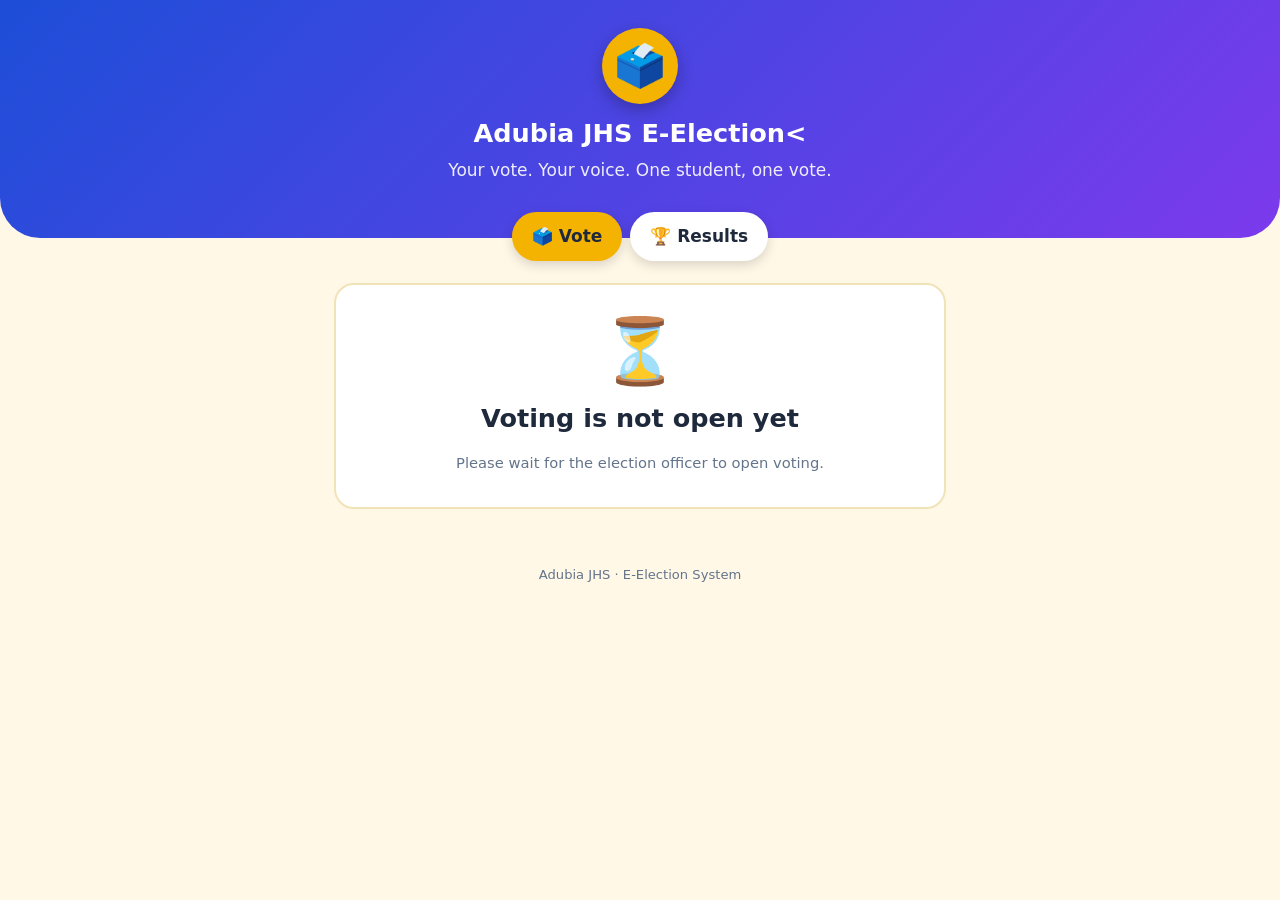
==== index.html @ fd991176 "Add files via upload" ====
<!DOCTYPE html>
<html lang="en">
<head>
<meta charset="utf-8">
<meta name="viewport" content="width=device-width, initial-scale=1, viewport-fit=cover">
<title>Vote – Adubia JHS E-Election</title>
<link rel="stylesheet" href="voter.css">
</head>
<body>
<section class="hero">
  <div class="badge">🗳️</div>
  <h1>Adubia JHS E-Election<</h1>
  <p>Your vote. Your voice. One student, one vote.</p>
</section>
<nav id="nav"></nav>
<main id="app"></main>
<footer>Adubia JHS · E-Election System</footer>
<script src="data.js"></script>
<script src="voter.js"></script>
</body>
</html>
---- voter.css ----
/* VOTER PAGE – friendly, colourful, mobile-first */
:root{--blue:#1d4ed8;--gold:#f5b301;--green:#16a34a;--red:#dc2626;--ink:#1e293b;--mut:#64748b;--bg:#fff8e7;--card:#fff;--bd:#f1e3b8}
*{box-sizing:border-box}html,body{margin:0}
body{background:var(--bg);color:var(--ink);font:17px/1.5 "Trebuchet MS",system-ui,sans-serif;padding-bottom:env(safe-area-inset-bottom,0)}
.hero{background:linear-gradient(135deg,#1d4ed8,#7c3aed);color:#fff;text-align:center;padding:calc(28px + env(safe-area-inset-top,0px)) 16px 54px;border-radius:0 0 40px 40px}
.badge{font-size:2.6rem;background:var(--gold);width:76px;height:76px;border-radius:50%;display:flex;align-items:center;justify-content:center;margin:0 auto 10px;box-shadow:0 6px 16px rgba(0,0,0,.25)}
.hero h1{margin:0;font-size:1.6rem}.hero p{margin:6px 0 0;opacity:.9}
nav{display:flex;justify-content:center;gap:8px;margin:-26px auto 10px;position:relative}
nav button{border:0;background:#fff;color:var(--ink);padding:12px 20px;border-radius:30px;font:inherit;font-weight:700;cursor:pointer;box-shadow:0 4px 12px rgba(0,0,0,.15)}
nav button.on{background:var(--gold)}
main{max-width:640px;margin:0 auto;padding:12px 14px 30px}
.card{background:var(--card);border:2px solid var(--bd);border-radius:20px;padding:18px;margin-bottom:16px}
h2,h3{margin:0 0 8px}label.f{display:block;font-weight:700;margin:12px 0 5px}
input,select{width:100%;padding:13px;border:2px solid #e2e8f0;border-radius:12px;font:inherit;background:#fff;color:var(--ink)}
input:focus,select:focus{outline:none;border-color:var(--blue)}
.btn{display:block;width:100%;background:var(--blue);color:#fff;border:0;padding:15px;border-radius:14px;font:inherit;font-weight:700;margin-top:16px;cursor:pointer}
.btn.gold{background:var(--gold);color:#1e293b}.btn.ghost{background:#e2e8f0;color:var(--ink)}
.mut{color:var(--mut);font-size:.92rem}.err{background:#fee2e2;color:#991b1b;padding:10px 12px;border-radius:10px;margin-top:12px}
.steps{display:flex;gap:6px;margin-bottom:12px}.steps span{flex:1;height:8px;border-radius:4px;background:#e2e8f0}.steps span.on{background:var(--blue)}
.cands{display:grid;grid-template-columns:repeat(auto-fill,minmax(140px,1fr));gap:10px}
.cand{position:relative;display:block;text-align:center;border:3px solid #e2e8f0;border-radius:16px;padding:14px 8px;cursor:pointer}
.cand input{position:absolute;opacity:0}
.cand:has(input:checked){border-color:var(--green);background:#f0fdf4}
.cand:has(input:checked)::after{content:"✔";position:absolute;top:6px;right:10px;color:var(--green);font-weight:800}
.cand .av{width:84px;height:84px;font-size:1.6rem;margin:0 auto 8px}.cand b{display:block;font-size:.98rem}
.av{width:56px;height:56px;border-radius:50%;object-fit:cover;background:var(--blue);color:#fff;display:flex;align-items:center;justify-content:center;font-weight:800;flex:none}
.thanks{text-align:center}.thanks .big{font-size:4rem}
.res{display:flex;align-items:center;gap:10px;margin:10px 0}.res .g{flex:1;min-width:0}
.track{height:12px;border-radius:6px;background:#e2e8f0;overflow:hidden;margin-top:4px}.track i{display:block;height:100%;background:#94a3b8;border-radius:6px}
.res.win .track i{background:var(--green)}.res.win .nm{font-weight:800}
.crown{background:var(--gold);color:#1e293b;border-radius:10px;font-size:.72rem;padding:1px 8px;margin-left:6px;font-weight:800}
footer{text-align:center;color:var(--mut);font-size:.82rem;padding:10px 0 24px}
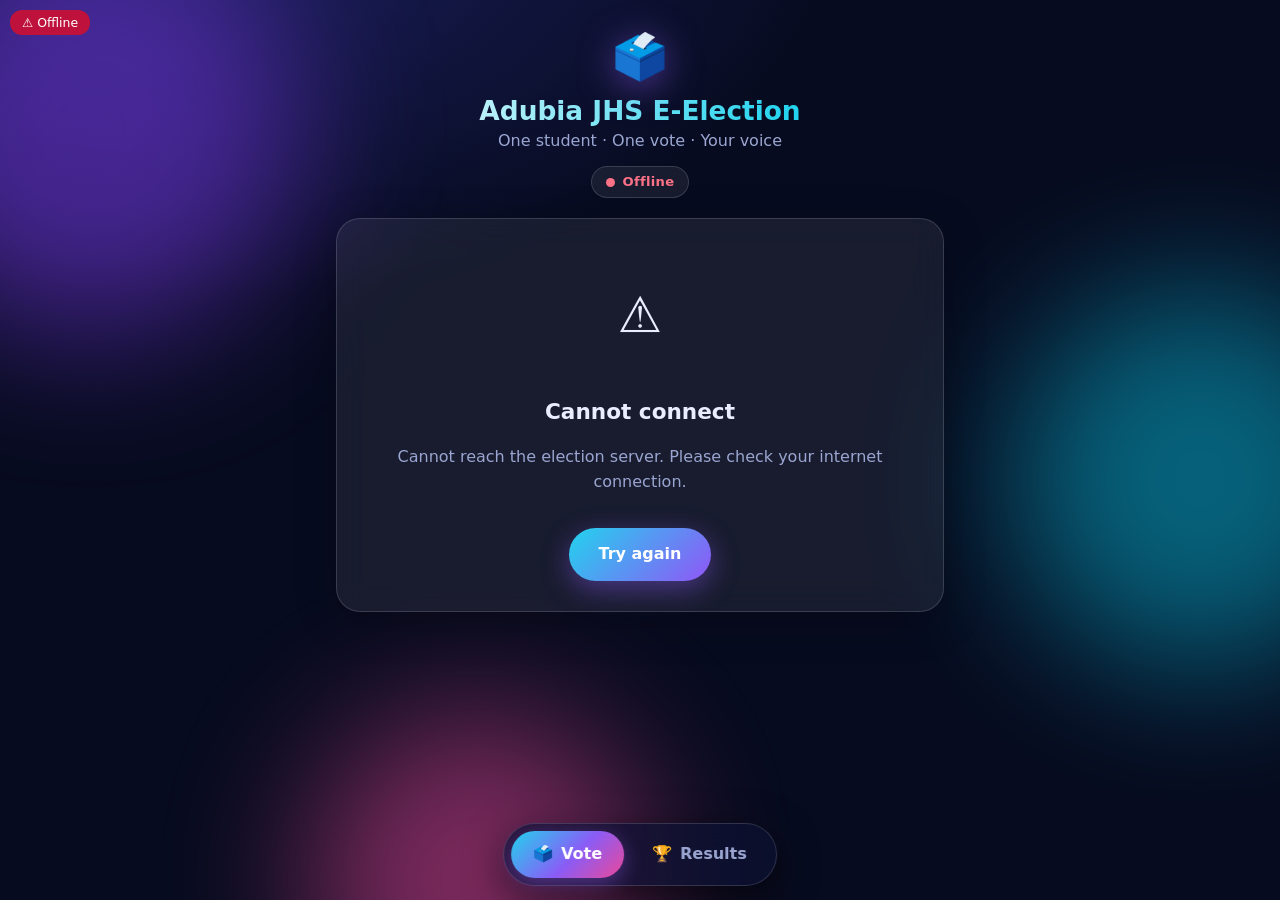
==== commit bd7f6531: "Add files via upload" ====
--- a/index.html
+++ b/index.html
@@ -1,21 +1,22 @@
 <!DOCTYPE html>
-<html lang="en">
-<head>
-<meta charset="utf-8">
+<html lang="en"><head><meta charset="utf-8">
 <meta name="viewport" content="width=device-width, initial-scale=1, viewport-fit=cover">
-<title>Vote – Adubia JHS E-Election</title>
-<link rel="stylesheet" href="voter.css">
-</head>
-<body>
-<section class="hero">
-  <div class="badge">🗳️</div>
-  <h1>Adubia JHS E-Election<</h1>
-  <p>Your vote. Your voice. One student, one vote.</p>
-</section>
-<nav id="nav"></nav>
-<main id="app"></main>
-<footer>Adubia JHS · E-Election System</footer>
-<script src="data.js"></script>
-<script src="voter.js"></script>
-</body>
-</html>
+<meta name="theme-color" content="#070b1f">
+<title>Vote – Adubia JHS Election</title>
+<link rel="stylesheet" href="voter.css?v=3"></head>
+<body data-page="voter">
+<div class="bg"><span class="orb o1"></span><span class="orb o2"></span><span class="orb o3"></span></div>
+<div class="shell">
+  <header class="hero">
+    <div class="logo">🗳️</div>
+    <h1 id="ttl" class="shimmer">Adubia JHS E-Election</h1>
+    <p>One student · One vote · Your voice</p>
+    <div id="live" class="livepill wait"><i></i>Connecting</div>
+  </header>
+  <main id="app"></main>
+
+</div>
+<nav id="nav" class="dock"></nav>
+<script src="data.js?v=3"></script>
+<script src="voter.js?v=3"></script>
+</body></html>
--- a/voter.css
+++ b/voter.css
@@ -1,32 +1,118 @@
-/* VOTER PAGE – friendly, colourful, mobile-first */
-:root{--blue:#1d4ed8;--gold:#f5b301;--green:#16a34a;--red:#dc2626;--ink:#1e293b;--mut:#64748b;--bg:#fff8e7;--card:#fff;--bd:#f1e3b8}
+:root{--ink:#e9edff;--mut:#9aa6d1;--glass:rgba(255,255,255,.07);--line:rgba(255,255,255,.15);--c1:#22d3ee;--c2:#8b5cf6;--c3:#ec4899;--gold:#fbbf24;--ok:#34d399;--bad:#fb7185;--grad:linear-gradient(135deg,#22d3ee,#8b5cf6 55%,#ec4899)}
 *{box-sizing:border-box}html,body{margin:0}
-body{background:var(--bg);color:var(--ink);font:17px/1.5 "Trebuchet MS",system-ui,sans-serif;padding-bottom:env(safe-area-inset-bottom,0)}
-.hero{background:linear-gradient(135deg,#1d4ed8,#7c3aed);color:#fff;text-align:center;padding:calc(28px + env(safe-area-inset-top,0px)) 16px 54px;border-radius:0 0 40px 40px}
-.badge{font-size:2.6rem;background:var(--gold);width:76px;height:76px;border-radius:50%;display:flex;align-items:center;justify-content:center;margin:0 auto 10px;box-shadow:0 6px 16px rgba(0,0,0,.25)}
-.hero h1{margin:0;font-size:1.6rem}.hero p{margin:6px 0 0;opacity:.9}
-nav{display:flex;justify-content:center;gap:8px;margin:-26px auto 10px;position:relative}
-nav button{border:0;background:#fff;color:var(--ink);padding:12px 20px;border-radius:30px;font:inherit;font-weight:700;cursor:pointer;box-shadow:0 4px 12px rgba(0,0,0,.15)}
-nav button.on{background:var(--gold)}
-main{max-width:640px;margin:0 auto;padding:12px 14px 30px}
-.card{background:var(--card);border:2px solid var(--bd);border-radius:20px;padding:18px;margin-bottom:16px}
-h2,h3{margin:0 0 8px}label.f{display:block;font-weight:700;margin:12px 0 5px}
-input,select{width:100%;padding:13px;border:2px solid #e2e8f0;border-radius:12px;font:inherit;background:#fff;color:var(--ink)}
-input:focus,select:focus{outline:none;border-color:var(--blue)}
-.btn{display:block;width:100%;background:var(--blue);color:#fff;border:0;padding:15px;border-radius:14px;font:inherit;font-weight:700;margin-top:16px;cursor:pointer}
-.btn.gold{background:var(--gold);color:#1e293b}.btn.ghost{background:#e2e8f0;color:var(--ink)}
-.mut{color:var(--mut);font-size:.92rem}.err{background:#fee2e2;color:#991b1b;padding:10px 12px;border-radius:10px;margin-top:12px}
-.steps{display:flex;gap:6px;margin-bottom:12px}.steps span{flex:1;height:8px;border-radius:4px;background:#e2e8f0}.steps span.on{background:var(--blue)}
-.cands{display:grid;grid-template-columns:repeat(auto-fill,minmax(140px,1fr));gap:10px}
-.cand{position:relative;display:block;text-align:center;border:3px solid #e2e8f0;border-radius:16px;padding:14px 8px;cursor:pointer}
-.cand input{position:absolute;opacity:0}
-.cand:has(input:checked){border-color:var(--green);background:#f0fdf4}
-.cand:has(input:checked)::after{content:"✔";position:absolute;top:6px;right:10px;color:var(--green);font-weight:800}
-.cand .av{width:84px;height:84px;font-size:1.6rem;margin:0 auto 8px}.cand b{display:block;font-size:.98rem}
-.av{width:56px;height:56px;border-radius:50%;object-fit:cover;background:var(--blue);color:#fff;display:flex;align-items:center;justify-content:center;font-weight:800;flex:none}
-.thanks{text-align:center}.thanks .big{font-size:4rem}
-.res{display:flex;align-items:center;gap:10px;margin:10px 0}.res .g{flex:1;min-width:0}
-.track{height:12px;border-radius:6px;background:#e2e8f0;overflow:hidden;margin-top:4px}.track i{display:block;height:100%;background:#94a3b8;border-radius:6px}
-.res.win .track i{background:var(--green)}.res.win .nm{font-weight:800}
-.crown{background:var(--gold);color:#1e293b;border-radius:10px;font-size:.72rem;padding:1px 8px;margin-left:6px;font-weight:800}
-footer{text-align:center;color:var(--mut);font-size:.82rem;padding:10px 0 24px}
+body{min-height:100vh;color:var(--ink);background:#070b1f;font:16px/1.55 system-ui,-apple-system,"Segoe UI",Roboto,sans-serif;overflow-x:hidden}
+/* animated background */
+.bg{position:fixed;inset:0;z-index:-1;overflow:hidden;background:radial-gradient(1100px 650px at 15% -10%,#1b1f5e,transparent 60%),#070b1f}
+.orb{position:absolute;border-radius:50%;filter:blur(70px);opacity:.5;animation:drift 18s ease-in-out infinite alternate}
+.o1{width:420px;height:420px;background:#7c3aed;left:-120px;top:-80px}
+.o2{width:380px;height:380px;background:#06b6d4;right:-110px;top:32%;animation-duration:23s}
+.o3{width:340px;height:340px;background:#ec4899;left:24%;bottom:-150px;animation-duration:27s}
+@keyframes drift{to{transform:translate(70px,50px) scale(1.18)}}
+.dot{position:absolute;bottom:-12px;border-radius:50%;background:#fff;opacity:.45;animation:rise linear infinite}
+@keyframes rise{to{transform:translateY(-112vh);opacity:0}}
+/* layout */
+.shell{max-width:640px;margin:0 auto;padding:max(22px,env(safe-area-inset-top)) 16px 110px}
+.hero{text-align:center;margin-bottom:20px}
+.logo{font-size:2.8rem;display:inline-block;animation:floaty 3.2s ease-in-out infinite;filter:drop-shadow(0 6px 18px #8b5cf688)}
+@keyframes floaty{50%{transform:translateY(-9px) rotate(-6deg)}}
+.hero h1{margin:4px 0 2px;font-size:1.65rem;line-height:1.2}
+.shimmer{background:linear-gradient(90deg,#fff,#22d3ee,#a78bfa,#f472b6,#fff);background-size:300% 100%;-webkit-background-clip:text;background-clip:text;color:transparent;animation:shine 7s linear infinite}
+@keyframes shine{to{background-position:-300% 0}}
+.hero p{margin:0;color:var(--mut)}
+.livepill{display:inline-flex;align-items:center;gap:8px;margin-top:12px;padding:5px 14px;border-radius:20px;background:var(--glass);border:1px solid var(--line);font-size:.82rem;font-weight:700;letter-spacing:.3px;backdrop-filter:blur(8px)}
+.livepill i{width:9px;height:9px;border-radius:50%;background:#94a3b8;animation:pulse 1.6s infinite}
+.livepill.open i{background:var(--ok)}.livepill.wait i{background:var(--gold)}.livepill.shut i,.livepill.off i{background:var(--bad)}
+@keyframes pulse{0%{box-shadow:0 0 0 0 currentColor}70%{box-shadow:0 0 0 9px transparent}100%{box-shadow:0 0 0 0 transparent}}
+.livepill.open{color:var(--ok)}.livepill.wait{color:var(--gold)}.livepill.shut,.livepill.off{color:var(--bad)}
+.livepill{color:inherit}
+/* glass cards */
+.glass{background:var(--glass);border:1px solid var(--line);border-radius:24px;padding:22px;margin-bottom:16px;backdrop-filter:blur(16px);-webkit-backdrop-filter:blur(16px);box-shadow:0 10px 40px #00000040}
+h2{margin:0 0 6px;font-size:1.35rem}.mut{color:var(--mut)}.kick{margin:0;color:var(--c1);font-weight:700;font-size:.82rem;letter-spacing:.8px;text-transform:uppercase}
+/* entrance choreography (only when a screen changes, never on silent refreshes) */
+.enter>*{animation:up .65s cubic-bezier(.2,.8,.2,1) both}
+.enter>*:nth-child(2){animation-delay:.08s}.enter>*:nth-child(3){animation-delay:.16s}.enter>*:nth-child(4){animation-delay:.24s}
+@keyframes up{from{opacity:0;transform:translateY(26px) scale(.97)}}
+.enter .fromR{animation:inR .5s cubic-bezier(.2,.8,.2,1) both}.enter .fromL{animation:inL .5s cubic-bezier(.2,.8,.2,1) both}
+@keyframes inR{from{opacity:0;transform:translateX(60px)}}@keyframes inL{from{opacity:0;transform:translateX(-60px)}}
+/* status stages */
+.stage{text-align:center;padding:30px 20px}
+.radar{position:relative;width:132px;height:132px;margin:0 auto 14px;display:flex;align-items:center;justify-content:center}
+.radar i{position:absolute;inset:0;border-radius:50%;border:2px solid var(--gold);opacity:0;animation:ping 3s ease-out infinite}
+.radar i:nth-child(2){animation-delay:1s}.radar i:nth-child(3){animation-delay:2s}
+.radar.go i{border-color:var(--ok)}.radar.stop i{border-color:var(--bad);animation-duration:5s}
+@keyframes ping{0%{transform:scale(.45);opacity:.9}100%{transform:scale(1.25);opacity:0}}
+.hg{font-size:3.1rem;position:relative}.wait .hg{animation:flip 2.6s ease-in-out infinite}.go .hg{animation:floaty 2.4s ease-in-out infinite}.stop .hg{animation:shake 3s infinite}
+@keyframes flip{0%,60%{transform:rotate(0)}85%,100%{transform:rotate(180deg)}}
+@keyframes shake{0%,90%,100%{transform:rotate(0)}93%{transform:rotate(-14deg)}96%{transform:rotate(12deg)}}
+.dots3{display:flex;gap:7px;justify-content:center;margin:12px 0}
+.dots3 i{width:9px;height:9px;border-radius:50%;background:var(--gold);animation:bounce 1.2s infinite}
+.dots3 i:nth-child(2){animation-delay:.18s}.dots3 i:nth-child(3){animation-delay:.36s}
+@keyframes bounce{0%,80%,100%{transform:translateY(0);opacity:.4}40%{transform:translateY(-9px);opacity:1}}
+.badge{display:inline-block;padding:4px 16px;border-radius:20px;font-weight:800;font-size:.78rem;letter-spacing:.8px}
+.badge.wait{background:#fbbf2426;color:var(--gold);border:1px solid #fbbf2466}
+.badge.open{background:#34d3992e;color:var(--ok);border:1px solid #34d39977;animation:glow 2s infinite}
+.badge.shut{background:#fb718526;color:var(--bad);border:1px solid #fb718566}
+@keyframes glow{50%{box-shadow:0 0 18px #34d39988}}
+/* buttons */
+.cta{position:relative;overflow:hidden;border:0;color:#fff;font:inherit;font-weight:800;padding:14px 30px;border-radius:40px;margin-top:18px;cursor:pointer;background:var(--grad);background-size:200% 100%;animation:flow 5s linear infinite;box-shadow:0 8px 28px #8b5cf672;transition:transform .2s}
+.cta:hover{transform:translateY(-3px) scale(1.03)}.cta:active{transform:scale(.97)}.cta:disabled{opacity:.6;cursor:wait}
+.cta::after{content:"";position:absolute;top:0;left:-60%;width:40%;height:100%;background:linear-gradient(100deg,transparent,#ffffff66,transparent);transform:skewX(-20deg);animation:sweep 3s infinite}
+@keyframes sweep{to{left:130%}}@keyframes flow{to{background-position:-200% 0}}
+.ghostb{border:1px solid var(--line);background:var(--glass);color:var(--ink);font:inherit;font-weight:700;padding:13px 22px;border-radius:40px;margin-top:18px;cursor:pointer;transition:.2s}
+.ghostb:hover{background:#ffffff1f}.btnrow{display:flex;gap:10px;justify-content:space-between;flex-wrap:wrap}
+.err{background:#fb71851f;border:1px solid #fb718566;color:#ffc1cb;border-radius:14px;padding:10px 14px;margin-top:14px;font-weight:600;animation:shakeX .4s}
+@keyframes shakeX{25%{transform:translateX(-7px)}75%{transform:translateX(7px)}}
+/* forms */
+.fld{display:block;margin-top:14px}.fld span{display:block;font-size:.84rem;font-weight:700;color:var(--mut);margin-bottom:5px}
+input,select{width:100%;padding:13px 14px;border-radius:14px;border:1px solid var(--line);background:#0c1233cc;color:var(--ink);font:inherit;transition:.2s}
+input:focus,select:focus{outline:0;border-color:var(--c1);box-shadow:0 0 0 4px #22d3ee2e}
+select option{background:#0c1233}
+/* stepper */
+.stepper{display:flex;align-items:center;justify-content:center;gap:6px;margin:0 0 16px}
+.st{display:flex;flex-direction:column;align-items:center;gap:3px;color:var(--mut)}
+.st b{width:34px;height:34px;border-radius:50%;display:flex;align-items:center;justify-content:center;border:2px solid var(--line);background:var(--glass);transition:.4s}
+.st small{font-size:.72rem;font-weight:700}.st.on b{background:var(--grad);border-color:transparent;color:#fff}.st.cur b{animation:pulse2 1.8s infinite}.st.on{color:var(--ink)}
+@keyframes pulse2{50%{box-shadow:0 0 0 7px #8b5cf62e}}
+.stepper em{flex:0 0 38px;height:3px;border-radius:2px;background:var(--line);margin-bottom:16px}
+/* candidates */
+.cgrid{display:grid;grid-template-columns:repeat(auto-fill,minmax(148px,1fr));gap:12px;margin-top:14px}
+.cand{text-align:center;padding:16px 8px 14px;border-radius:20px;border:1px solid var(--line);background:#ffffff0d;cursor:pointer;transition:transform .25s,box-shadow .25s,border-color .25s}
+.enter .cand{animation:up .55s both;animation-delay:calc(var(--i)*.09s + .15s)}
+.cand:hover{transform:translateY(-6px) rotate(-1deg);border-color:var(--c1)}
+.cand.sel{border-color:var(--gold);background:#fbbf2417;box-shadow:0 0 0 2px #fbbf2455,0 12px 34px #fbbf2430}
+.cand b{display:block;margin-top:2px}
+.ph{position:relative;width:98px;height:98px;margin:0 auto 10px;padding:4px;border-radius:50%}
+.ph::before{content:"";position:absolute;inset:0;border-radius:50%;background:conic-gradient(var(--c1),var(--c2),var(--c3),var(--gold),var(--c1));opacity:0;animation:spin 3s linear infinite}
+.cand.sel .ph::before{opacity:1}@keyframes spin{to{transform:rotate(360deg)}}
+.av{position:relative;width:100%;height:100%;border-radius:50%;object-fit:cover;border:3px solid #0b1030;background:var(--grad);color:#fff;display:flex;align-items:center;justify-content:center;font-weight:800;font-size:1.3rem;flex:none}
+.tick{position:absolute;right:-2px;bottom:0;width:30px;height:30px;border-radius:50%;background:var(--gold);color:#3b2a00;font-weight:900;display:flex;align-items:center;justify-content:center;transform:scale(0)}
+.cand.sel .tick{animation:pop .45s .05s both cubic-bezier(.3,1.8,.5,1)}@keyframes pop{to{transform:scale(1)}}
+/* review */
+.rev{display:flex;justify-content:space-between;gap:12px;padding:13px 0;border-bottom:1px solid var(--line)}
+.enter .rev{animation:up .5s both;animation-delay:calc(var(--i)*.1s + .15s)}
+/* thanks */
+.check{width:96px;height:96px;margin:0 auto 10px}.check circle{fill:none;stroke:var(--ok);stroke-width:5;stroke-dasharray:290;stroke-dashoffset:290;animation:draw .9s .1s forwards}
+.check path{fill:none;stroke:var(--ok);stroke-width:6;stroke-linecap:round;stroke-linejoin:round;stroke-dasharray:60;stroke-dashoffset:60;animation:draw .5s .8s forwards}
+@keyframes draw{to{stroke-dashoffset:0}}
+.confetti{position:fixed;inset:0;pointer-events:none;overflow:hidden;z-index:60}
+.confetti i{position:absolute;top:-16px;width:9px;height:15px;border-radius:2px;animation:fall linear forwards}
+@keyframes fall{to{transform:translateY(112vh) rotate(760deg)}}
+/* results */
+.rcard{margin-bottom:16px}.rrow{position:relative;display:flex;align-items:center;gap:12px;padding:10px;border-radius:18px;margin-top:8px;border:1px solid transparent}
+.rrow .ph{width:60px;height:60px;margin:0;padding:3px}.rrow .av{font-size:1rem}
+.rrow.win{background:#fbbf2417;border-color:#fbbf2466;box-shadow:0 0 30px #fbbf2426;animation:winglow 2.4s ease-in-out infinite}
+@keyframes winglow{50%{box-shadow:0 0 42px #fbbf2455}}
+.rrow.win .ph::before{opacity:1}
+.rg{flex:1;min-width:0}.rn{font-weight:800}
+.crown{display:inline-block;margin-left:8px;padding:1px 10px;border-radius:12px;background:var(--gold);color:#3b2a00;font-size:.7rem;font-weight:900;animation:floaty 2s infinite}
+.track{height:12px;border-radius:7px;background:#ffffff1a;overflow:hidden;margin-top:6px}
+.fill{display:block;height:100%;border-radius:7px;background:var(--grad)}.win .fill{background:linear-gradient(90deg,#f59e0b,#fde68a)}
+.enter .fill{animation:growW 1.1s .25s cubic-bezier(.2,.8,.2,1) both}@keyframes growW{from{width:0}}
+.rrow b.cnt{text-align:right;min-width:62px;font-size:1.2rem}.rrow small{display:block;color:var(--mut);font-weight:500;font-size:.75rem}
+/* dock + footer */
+.dock{position:fixed;left:50%;bottom:calc(14px + env(safe-area-inset-bottom));transform:translateX(-50%);display:flex;gap:6px;padding:7px;border-radius:40px;background:#0c1233b3;border:1px solid var(--line);backdrop-filter:blur(18px);-webkit-backdrop-filter:blur(18px);box-shadow:0 12px 40px #000000a0;z-index:20}
+.dock button{display:flex;align-items:center;gap:8px;border:0;background:none;color:var(--mut);font:inherit;font-weight:700;padding:11px 22px;border-radius:30px;cursor:pointer;transition:.25s}
+.dock button.on{background:var(--grad);color:#fff;box-shadow:0 6px 20px #8b5cf666}.dock button:hover{color:#fff}
+footer{text-align:center;margin-top:8px;font-size:.82rem}footer a{color:#6b78a8;text-decoration:none}
+body[data-net="off"]::after{content:"⚠ Offline";position:fixed;left:10px;top:10px;background:#be123c;color:#fff;padding:3px 12px;border-radius:12px;font-size:.78rem;z-index:99}
+@media(prefers-reduced-motion:reduce){*,*::before,*::after{animation:none!important;transition:none!important}}
